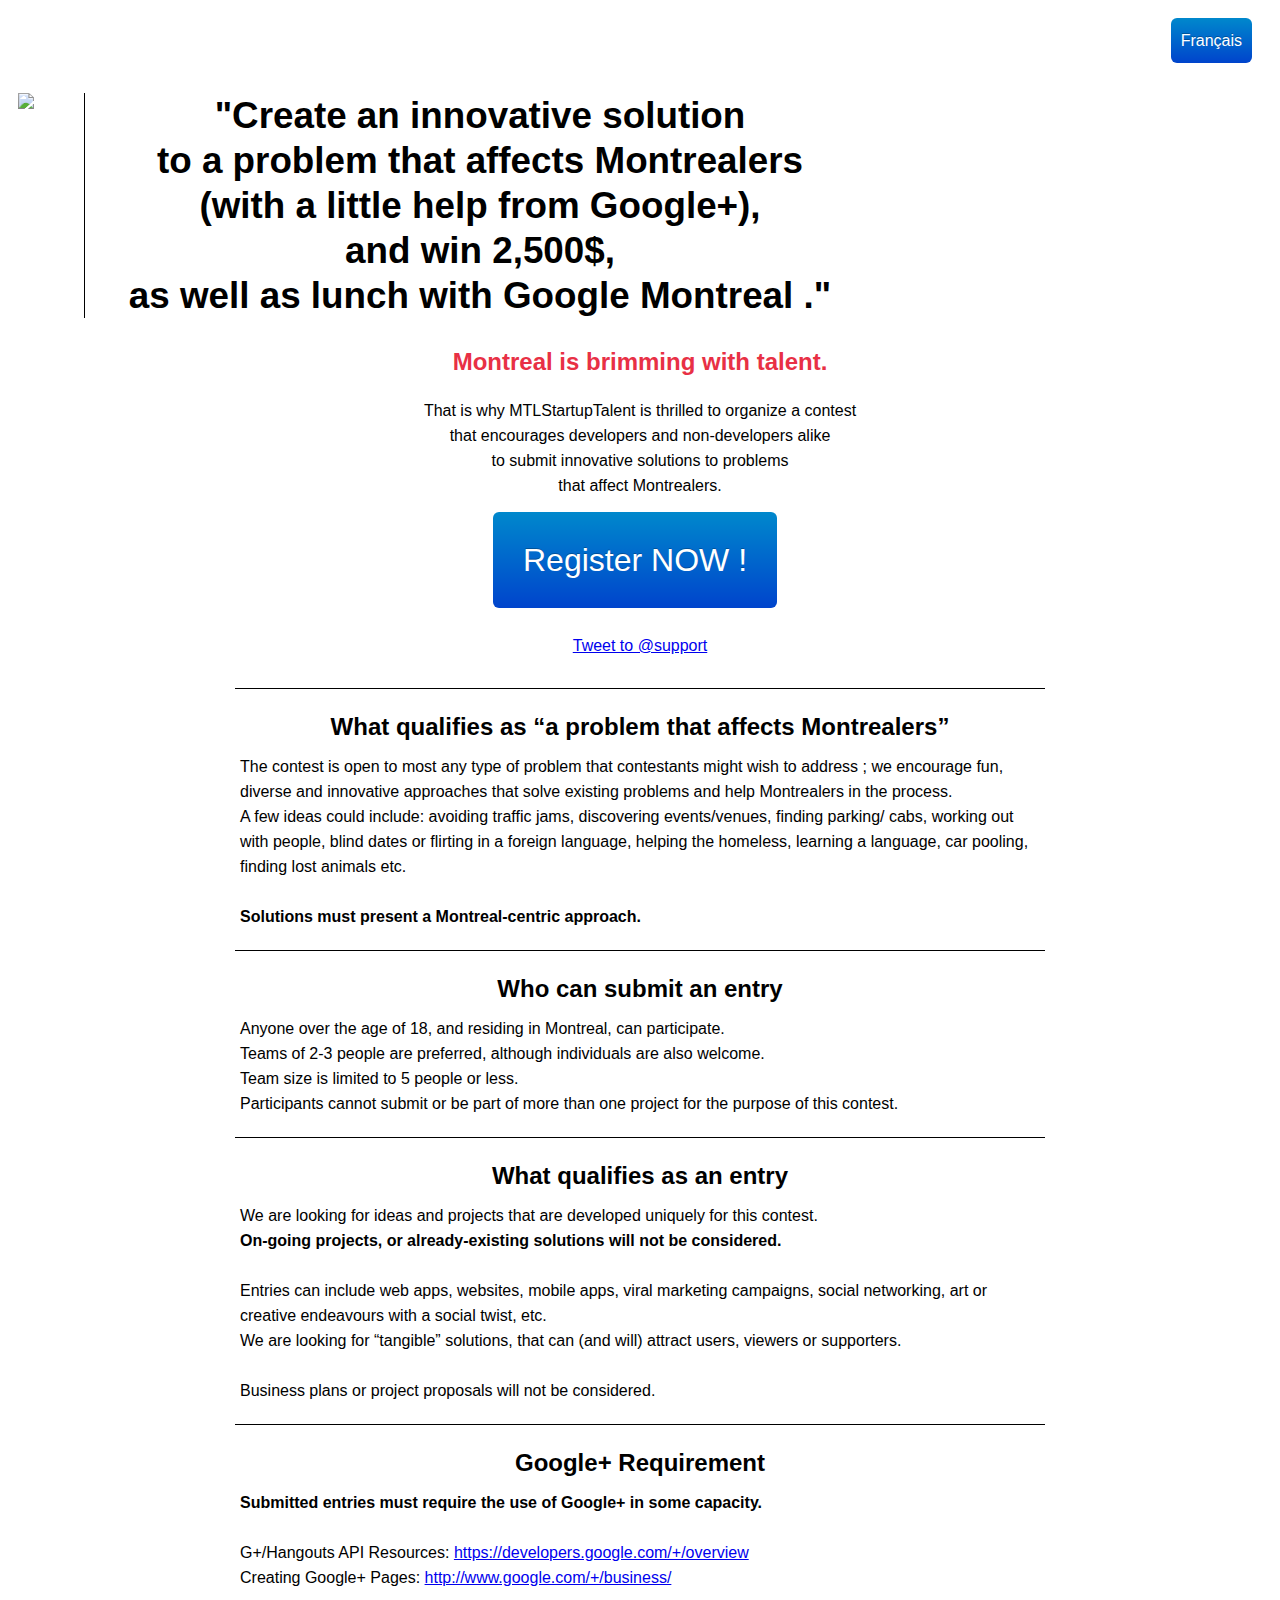
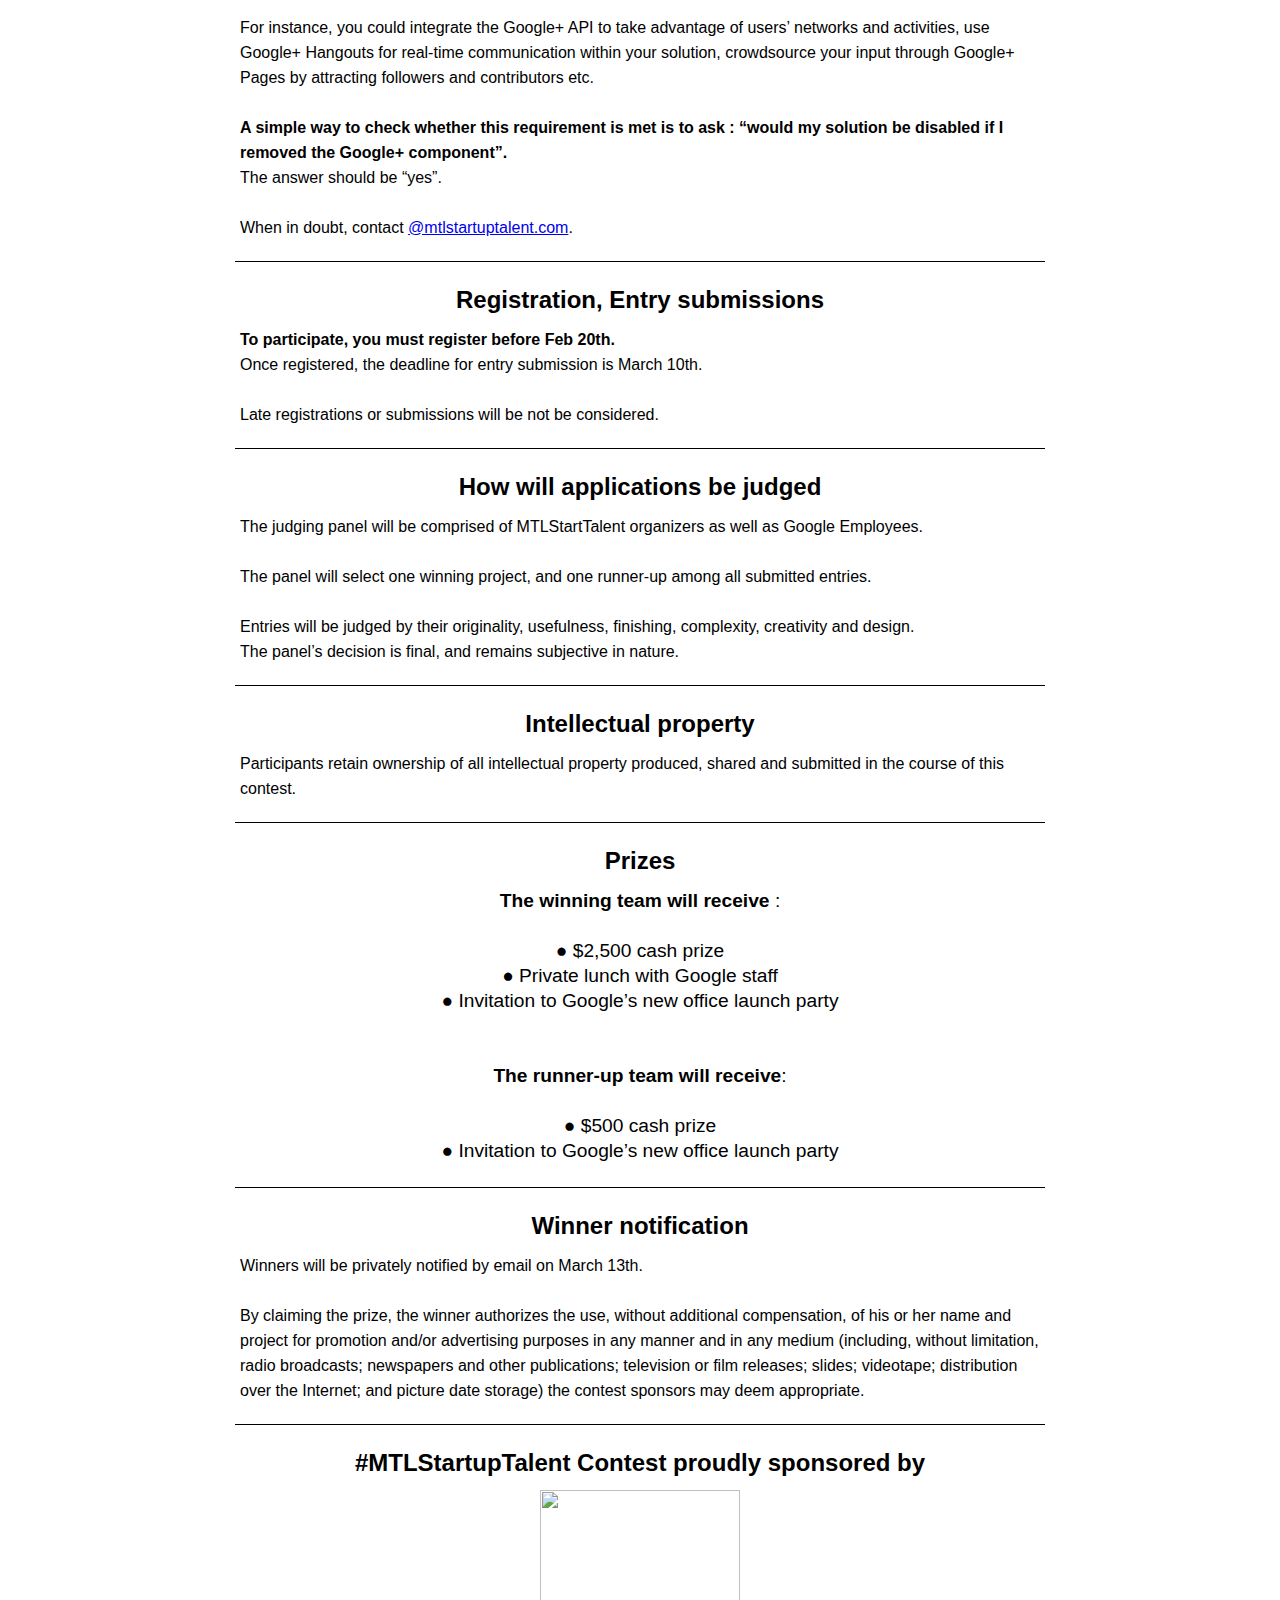
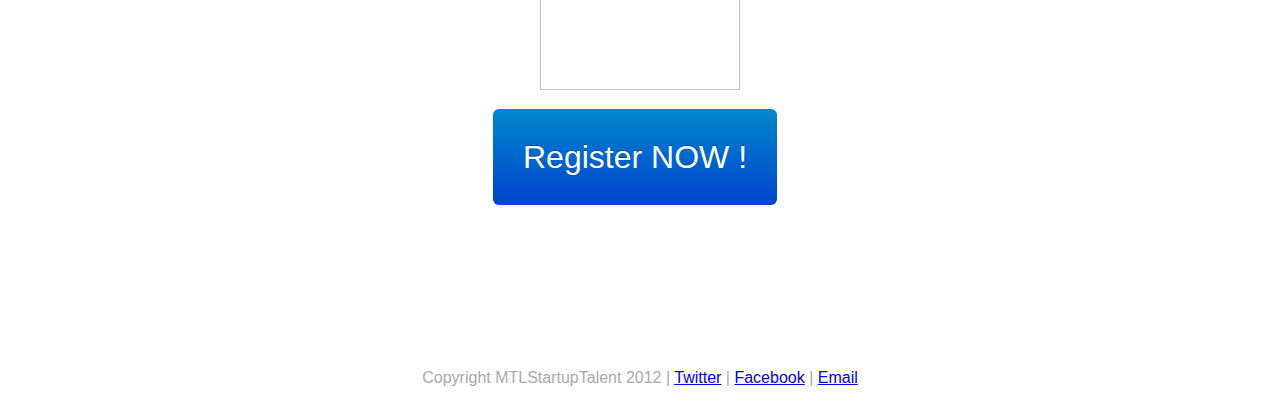
==== index.html @ 49b783cf "added title" ====
<html>
<head>
	<meta name="viewport" content="width=device-width, initial-scale=1, maximum-scale=1">
	<link media="screen" href="/css/style.css" rel="stylesheet"></link>
	<link media="screen and (max-device-width: 900px)" href="/css/mobile.css" rel="stylesheet"></link>
	<title>2500$ Google+ Contest !</title>
</head>
<body>
	<header>
		<a href="/fr" class="register_btn" style="float:right;font-size:1em;padding:10px">Français</a>
		<img src="http://ebmedia.eventbrite.com/s3-s3/eventlogos/422732/2301694430-5.png"></img>
		
		<h2>
			"Create an innovative solution
			<br>
			 to a problem that affects Montrealers
			<br/>
			
			<span>
				(with a little help from 
					Google+),
			</span>
			<br>
			and win 2,500$,<br>
			<span>
				as well as lunch with 
				<span>
					Google Montreal
				</span>."
			</span>
		</h2>
		
	</header>
	<div id='content' role="main">
		<h3 id="slogan">
			Montreal is brimming with talent.
		</h3>
		<h4>
			That is why MTLStartupTalent is thrilled to organize 	a contest  <Br> 
		   that encourages developers and non-developers alike <br> 
		    to submit innovative solutions to problems<Br> 
			that affect Montrealers.
			<br/>
		</h4>
		<div class="register">
			<a href="/register/" class="register_btn">Register NOW !</a>
			<br>
			<a href="https://twitter.com/intent/tweet?screen_name=mtltalent&text=2,500$%20contest%20for%20developers%20%26%20non%20developers%20%23MTLStartupTalent%20sponsored%20by%20Google%20contest.mtlstartuptalent.com" class="twitter-mention-button" data-size="large">Tweet to @support</a>
			<script>!function(d,s,id){var js,fjs=d.getElementsByTagName(s)[0];if(!d.getElementById(id)){js=d.createElement(s);js.id=id;js.src="//platform.twitter.com/widgets.js";fjs.parentNode.insertBefore(js,fjs);}}(document,"script","twitter-wjs");</script>
			</a>
		
		</div>
		<h3 class="q">
			What qualifies as “a problem that affects Montrealers”
		</h3>
		<p class="a">
			The contest is open to most any type of problem that contestants might wish to address ; we encourage fun, diverse and innovative approaches that solve existing
			problems and help Montrealers in the process.
			<br/>
			A few ideas could include: avoiding traffic jams, discovering events/venues, finding parking/ cabs, working out with people, blind dates or flirting in a foreign
			language, helping the homeless, learning a language, car pooling, finding lost animals etc.
			<br/>
			<br/>
			<b>Solutions must present a Montreal-centric approach.</b>
		</p>
		<h3 class="q">
			Who can submit an entry
		</h3>
		<p class="a">
			Anyone over the age of 18, and residing in Montreal, can participate.
			<br/>
			Teams of 2-3 people are preferred, although individuals are also welcome.
			<br/>
			Team size is limited to 5 people or less.
			<br/>
			Participants cannot submit or be part of more than one project for the purpose of this contest.
		</p>
		<h3 class="q">
			What qualifies as an entry
		</h3>
		<p class="a">
			We are looking for ideas and projects that are developed uniquely for this contest.
			<br/>
			<b>On-going projects, or already-existing solutions will not be considered.</b>
			<br/>
			<br/>
			Entries can include web apps, websites, mobile apps, viral marketing campaigns, social networking, art or creative endeavours with a social twist, etc.
			<br/>
			We are looking for “tangible” solutions, that can (and will) attract users, viewers or supporters.
			<br/>
			<br/>
			Business plans or project proposals will not be considered.
		</p>
		<h3 class="q">
			Google+ Requirement
		</h3>
		<p  class="a">
			<b>Submitted entries must require the use of Google+ in some capacity.</b>
			<br/>
			<br/>
			G+/Hangouts API Resources: <a href="https://developers.google.com/+/overview">https://developers.google.com/+/overview</a>
			<br>
			Creating Google+ Pages: <a href="http://www.google.com/+/business/">http://www.google.com/+/business/</a>
			<br><br>
			For instance, you could integrate the Google+ API to take advantage of users’ networks and activities, use Google+ Hangouts for real-time communication within your
			solution, crowdsource your input through Google+ Pages by attracting followers and contributors etc.
			<br/>
			<br/>
			<b>A simple way to check whether this requirement is met is to ask : “would my solution be disabled if I removed the Google+ component”.<br> </b>The answer should be “yes”.</b>
			<br/>
			<br/>
			
			When in doubt, contact <A href="http://twitter.com/mtlstartuptalent">@mtlstartuptalent.com</a>.
		</p>
		<h3 class="q">
			Registration, Entry submissions
		</h3>
		<p class="a">
			<b>To participate, you must register before Feb 20th.</b>
			<br/>
			Once registered, the deadline for entry submission is March 10th.
			<br/>
			<br/>
			Late registrations or submissions will be not be considered.
		</p>
		<h3 class="q">
			How will applications be judged
		</h3>
		<p class="a">
			The judging panel will be comprised of MTLStartTalent organizers as well as Google Employees.
			<br/>
			<br/>
			The panel will select one winning project, and one runner-up among all submitted entries.
			<br/>
			<br/>
			Entries will be judged by their originality, usefulness, finishing, complexity, creativity and design.
			<br/>
			The panel’s decision is final, and remains subjective in nature.
		</p>
		<h3 class="q">
			Intellectual property
		</h3>
		<p class="a">
			Participants retain ownership of all intellectual property produced, shared and submitted in the course of this contest.
		</p>
		<h3 class="q">
			Prizes
		</h3>
		<p class="a prize">
			<B>The winning team will receive</b> :
			<br/><br>
			● $2,500 cash prize
			<br/>
			● Private lunch with Google staff
			<br/>
			● Invitation to Google’s new office launch party
			<br/>
			<br/>
			<br/>
			<b>The runner-up team will receive</b>:
			<br/><br>
			● $500 cash prize
			<br/>
			● Invitation to Google’s new office launch party
		</p>
		<h3 class="q">
			Winner notification
		</h3>
		<p class="a">
			Winners will be privately notified by email on March 13th.
			<br/>
			<br/>
			By claiming the prize, the winner authorizes the use, without additional compensation, of his or her name and project for promotion and/or advertising purposes
			in any manner and in any medium (including, without limitation, radio broadcasts; newspapers and other publications; television or film releases; slides; videotape;
			distribution over the Internet; and picture date storage) the contest sponsors may deem appropriate.
		</p>
		
		<h3 class="q">#MTLStartupTalent Contest proudly sponsored by </h3>
			<p class="a logo">
			<img id="logo" src="http://lh5.ggpht.com/-J7Q7cUDEFOU/S_bKEoyMSzI/AAAAAAAAGIw/PZJduitsVa0/s640/largeNewGoogleLogoFinalFlat-a.png"></img>
			</p>
		<div class="register">
			<a href="/register/" class="register_btn">Register NOW !</a>
		</div>
		<div class="fb_container">
		<iframe src="http://www.facebook.com/plugins/like.php?href=http://contest.mtlstartuptalent.com"
		        scrolling="no" frameborder="0"
		        style="border:none; width:100%; height:80px;text-align:center"></iframe>
		</div>
	</div>
	<footer>
		Copyright MTLStartupTalent 2012 | <a href="http://twitter.com/mtltalent">Twitter</a> | 
		<a href="http://facebook.com/mtlstartuptalent">Facebook</a> | 
		<a href="mailto:mtlstartuptalent@gmail.comcom">Email</a>
	</footer>
</body>
</html>
---- css/style.css ----
/* basic stylesheet  */
body,html{
	height: 96%;
}

body{
	padding-top: 10px;
	padding-right: 10px;
	padding-bottom: 10px;
	padding-left: 10px;
	line-height: 25px;
	font-family:arial;
}

header h1{
	text-align: left;
	width: 100%;
	font-size: 3em;
	margin-top: 10px;
	font-family: Share;
	font-family:arial;
	font-weight:normal;
}

header h2{
	font-size:2.3em;
	text-align:center;
	line-height:45px;
	margin-left:auto;
	margin-right:auto;
	padding-left:20px;
	border-left:1px solid;
	float:left;
	width:750px;
	clear:right;
	margin-top:0px;
}

header img{
	margin-bottom:50px;
	float:left;
	clear:right;
	margin-right:50px;
}

header h3{
	text-align:center;
}

#content{
	float:none;
	clear:left;
}

footer{
	float:left;
}

.q{
	padding-right: 5px;
	padding-left: 5px;
	border-top-width: 1px;
	border-top-style: solid;
	border-top-color: initial;
	margin-top: 0px;
	padding-top: 25px;
	padding-bottom: 10px;
	font-size: 1.5em;
	margin-bottom:0px;
	text-align:center;
	width:800px;
	margin-left:auto;
	margin-right:auto;
}

.a{
	padding-top: 5px;
	padding-right: 5px;
	padding-bottom: 5px;
	padding-left: 5px;
	margin-top: 0px;
	font-size:1em;
	width:800px;
	margin-left:auto;
	margin-right:auto;
}

.register_btn{
	font-weight: normal;
	margin-right: 10px;
	border-top-left-radius: 6px;
	border-top-right-radius: 6px;
	border-bottom-right-radius: 6px;
	border-bottom-left-radius: 6px;
	text-shadow: rgba(0,0,0,0.246094) 0px -1px 0px;
	color: white;
	background-image: -webkit-linear-gradient(top,rgb(0,136,204),rgb(0,68,204));
	border-top-color: rgba(0,0,0,0.0976563);
	border-right-color: rgba(0,0,0,0.0976563);
	border-bottom-color: rgba(0,0,0,0.0976563);
	border-left-color: rgba(0,0,0,0.0976563);
	text-decoration: none;
	font-size: 2em;
	background-repeat: repeat no-repeat;
	margin-bottom:30px;
	padding:30px;
}
.register_btn:hover{
	color:#fff;
}
.register_btn:visited{
	color:#fff;
}

#slogan{
	text-align:center;
	font-size:1.5em;
	color:#e83045;
}

.register{
	text-align:center;
	height:100px;
	margin-top:50px;
}

#content h4{
	text-align:center;
	font-weight:normal;
}

.prize{
	text-align:center;
	font-size:1.2em;
}

.prizes li{
	text-align:left;
}

footer{
	text-align:center;
	margin-top:0px;
	color:#aaa;
	width:100%;
	padding-bottom:20px;
}

#logo{
	width:200px;
}

.a.logo{
	text-align:center;
}

.fb_container{
	width:280px;
	margin-left:auto;
	margin-right:auto;
	text-align:center;
}

.twitter-mention-button{
	margin-top:60px;
	display:inline-block;
}

.register{
	margin-bottom:40px;
}

@media screen and (max-width: 1150px){
	header img{
		float:none;
	}
	header{
		text-align:center;
	}
	header h2{
		font-size:1.5em;
		padding-left:0px;
		border-left:none;
		line-height:25px;
		width:100%;
		text-align:center;
		border-top:1px solid;
		padding-top:20px;
	}
	.a, .q{
		width:100%
	}
}

@media screen and (max-width: 500px){
	
	header img{
		float:none;
		width:200px;
	}
	
	header h2{
		font-size:1em;
		padding-left:0px;
		border-left:none;
		line-height:20px;
		width:100%;
		text-align:center;
		border-top:1px solid;
		padding-top:20px;
		border-bottom:1px solid;
		padding-bottom:20px;
	}
	
	#content h4{
		width:100%;
		margin-left:auto;
		margin-right:auto;
		font-size:0.9em;
	}
	.q{
		font-size:1.3em
	}
	.a{
		font-size:0.9em;
	}
	.register_btn{
		font-size:1.2em;
		padding:25px;
	}
	
	header{
		text-align:center;
	}
	#slogan{
		font-size:1.2em;
	}

}
---- css/mobile.css ----
.register_btn{
	element.style {
	font-size: 2.2em;
	padding: 20px;
	width: 90%;
}

header h2{
	font-size:2.3em;
	text-align:center;
}

header h2{
	font-size: 1.3em;
	line-height: 25px;
	width: 320px;
	padding-left: 0px;
	border-left: none;
}
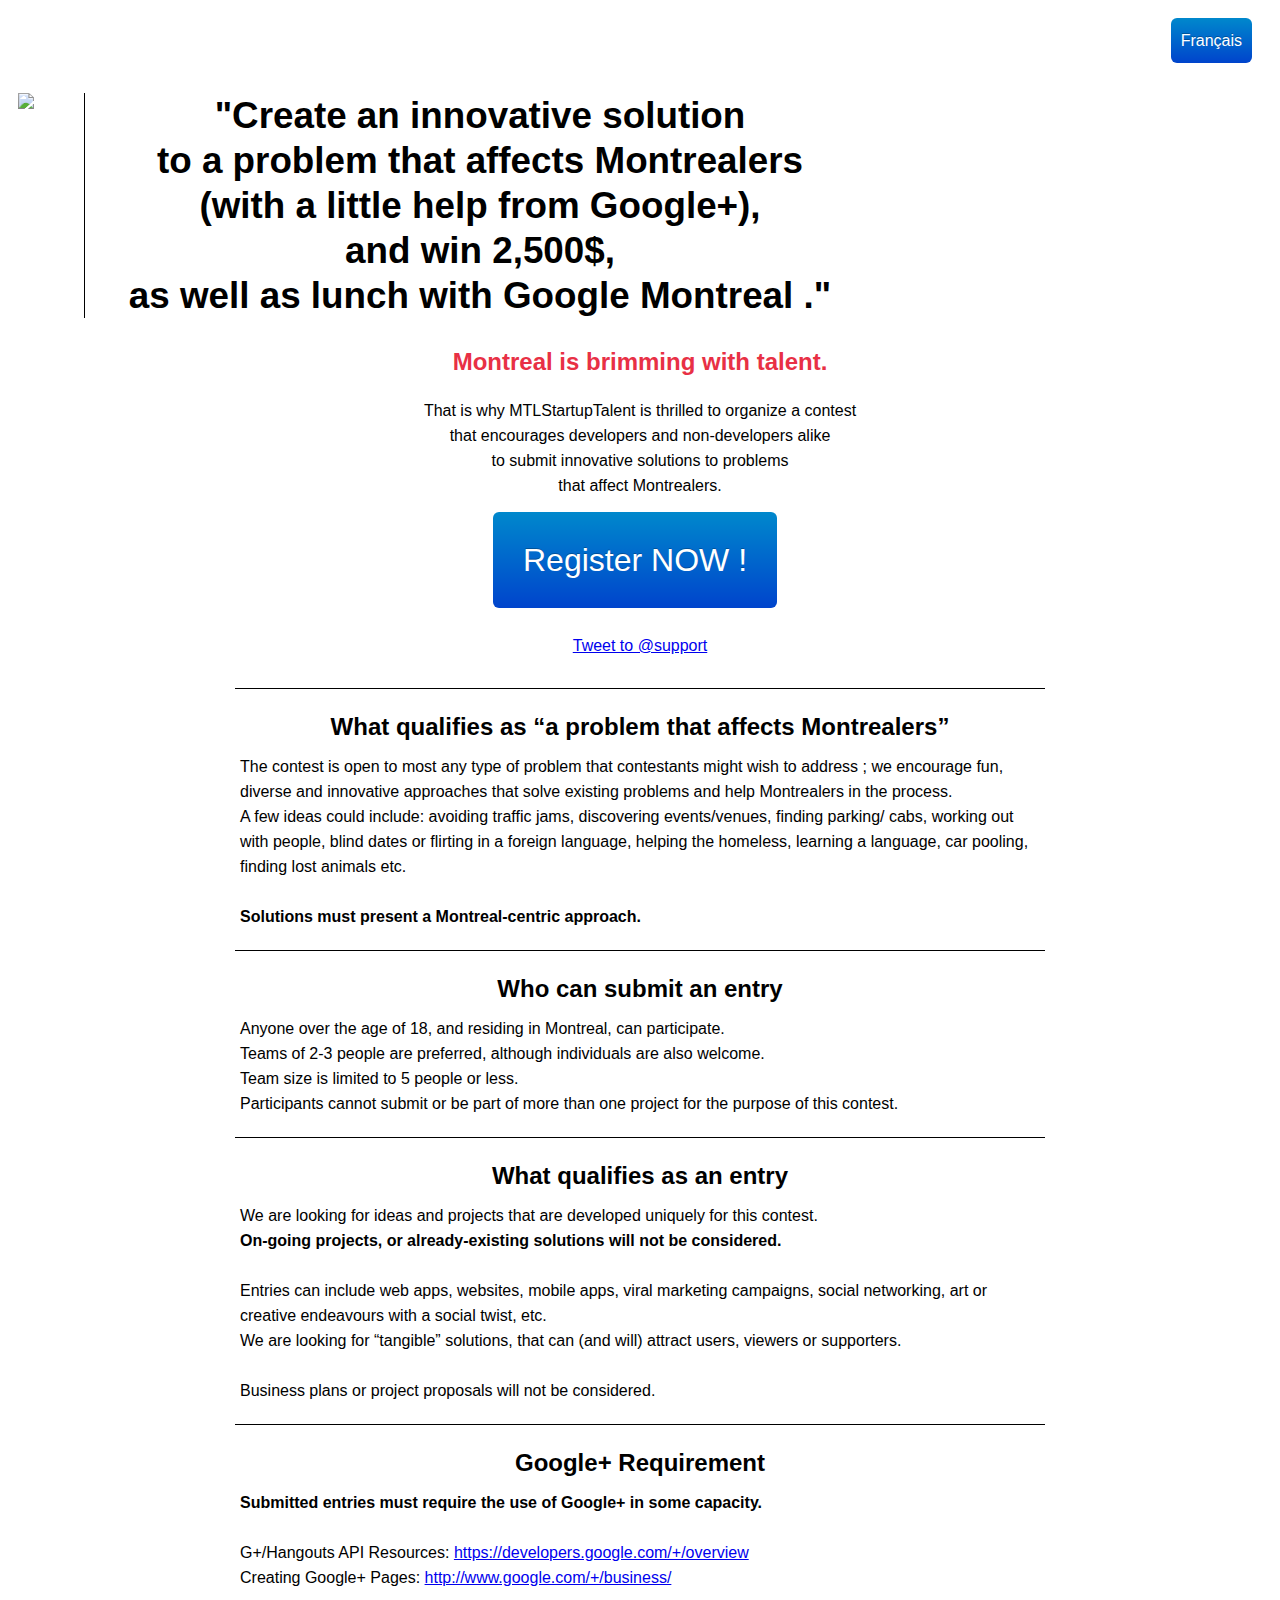
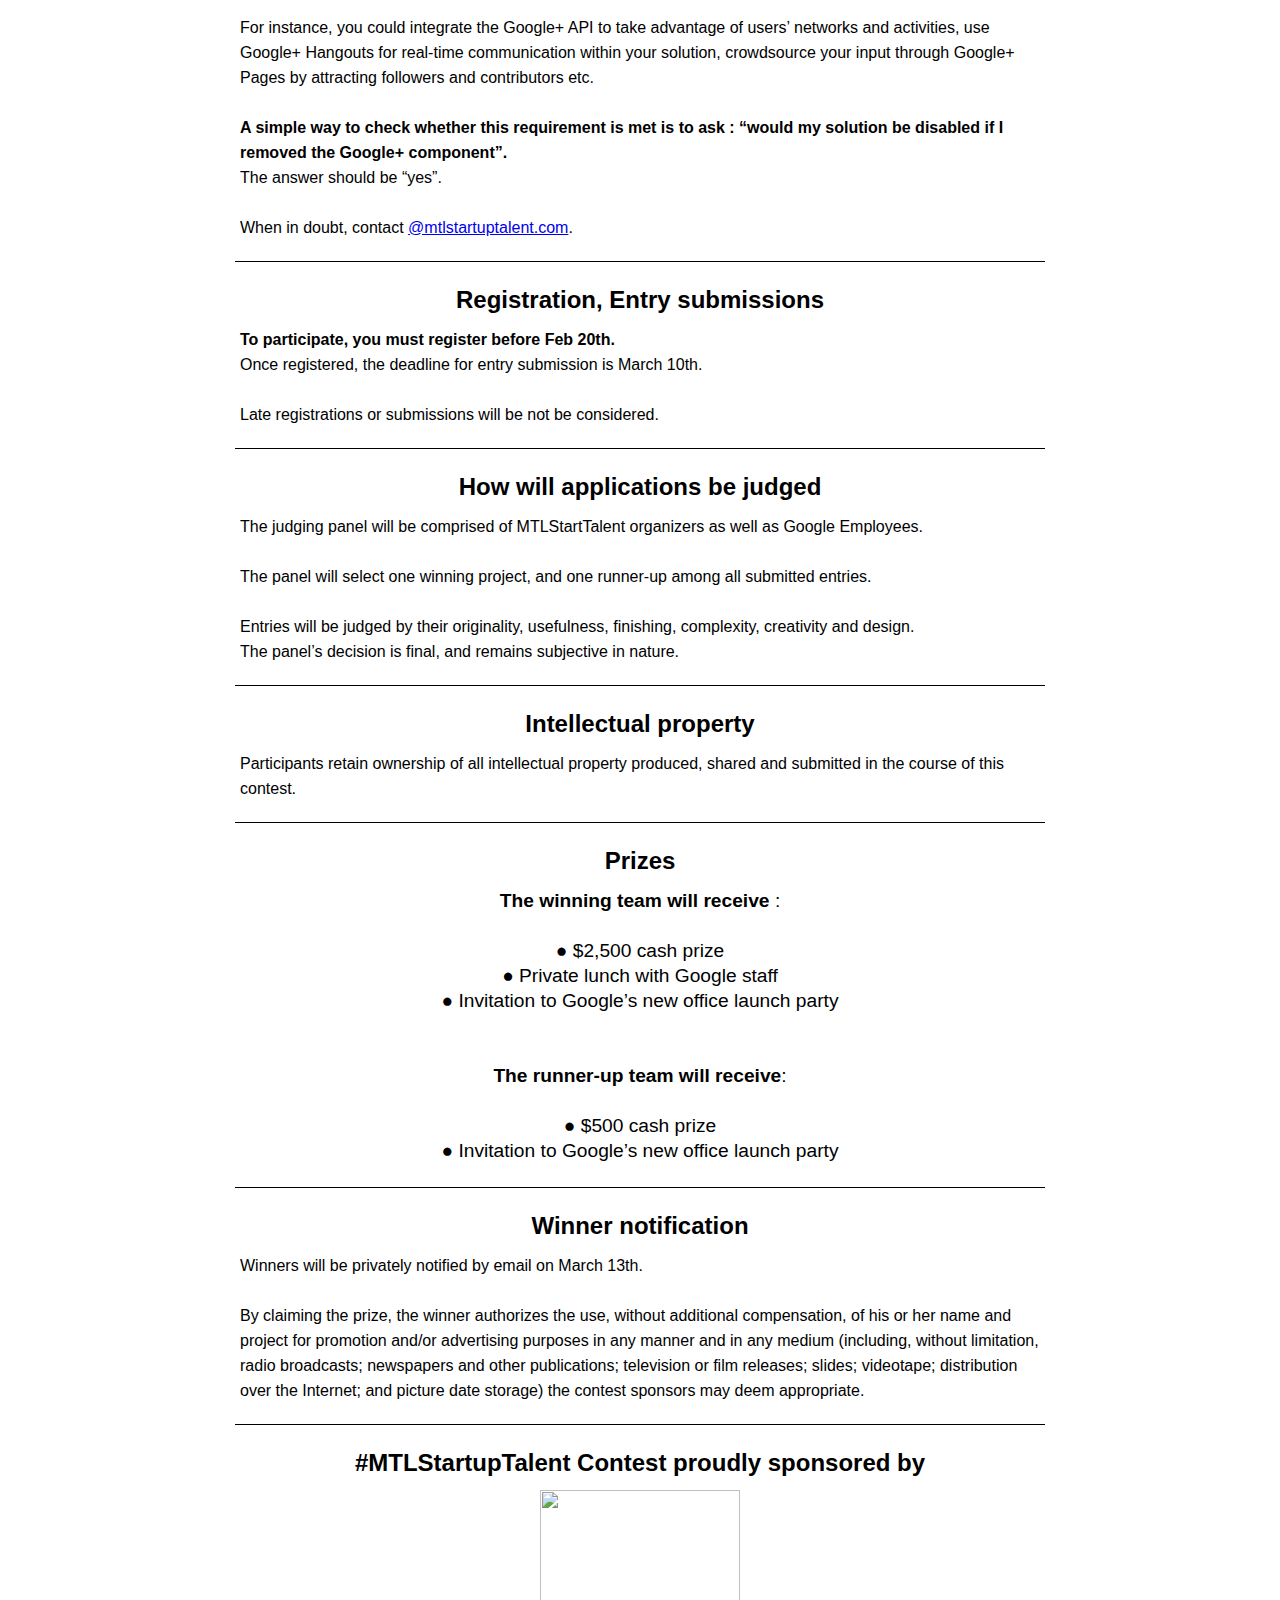
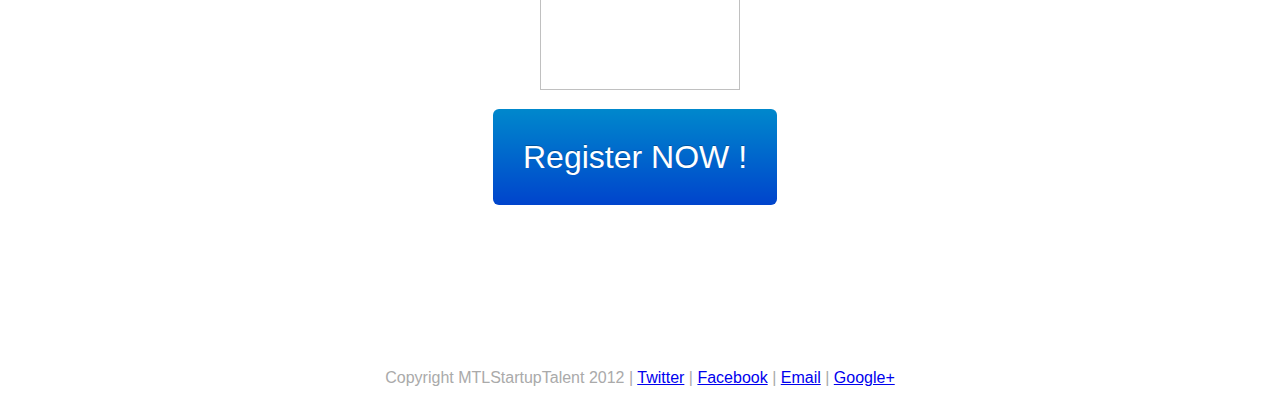
==== commit 91ffd050: "created google+ page" ====
--- a/index.html
+++ b/index.html
@@ -48,7 +48,17 @@
 			<a href="https://twitter.com/intent/tweet?screen_name=mtltalent&text=2,500$%20contest%20for%20developers%20%26%20non%20developers%20%23MTLStartupTalent%20sponsored%20by%20Google%20contest.mtlstartuptalent.com" class="twitter-mention-button" data-size="large">Tweet to @support</a>
 			<script>!function(d,s,id){var js,fjs=d.getElementsByTagName(s)[0];if(!d.getElementById(id)){js=d.createElement(s);js.id=id;js.src="//platform.twitter.com/widgets.js";fjs.parentNode.insertBefore(js,fjs);}}(document,"script","twitter-wjs");</script>
 			</a>
-		
+			<!-- Place this tag where you want the +1 button to render -->
+			<g:plusone annotation="inline" width="0"></g:plusone>
+
+			<!-- Place this render call where appropriate -->
+			<script type="text/javascript">
+			  (function() {
+			    var po = document.createElement('script'); po.type = 'text/javascript'; po.async = true;
+			    po.src = 'https://apis.google.com/js/plusone.js';
+			    var s = document.getElementsByTagName('script')[0]; s.parentNode.insertBefore(po, s);
+			  })();
+			</script>
 		</div>
 		<h3 class="q">
 			What qualifies as “a problem that affects Montrealers”
@@ -191,7 +201,8 @@
 	<footer>
 		Copyright MTLStartupTalent 2012 | <a href="http://twitter.com/mtltalent">Twitter</a> | 
 		<a href="http://facebook.com/mtlstartuptalent">Facebook</a> | 
-		<a href="mailto:mtlstartuptalent@gmail.comcom">Email</a>
+		<a href="mailto:mtlstartuptalent@gmail.comcom">Email</a> |
+		<a href="https://plus.google.com/u/0/s/mtlstartuptalent">Google+</a>
 	</footer>
 </body>
 </html>--- a/css/style.css
+++ b/css/style.css
@@ -170,6 +170,10 @@
 	margin-bottom:40px;
 }
 
+#___plus_one_0{
+	width:100px;
+}
+
 @media screen and (max-width: 1150px){
 	header img{
 		float:none;
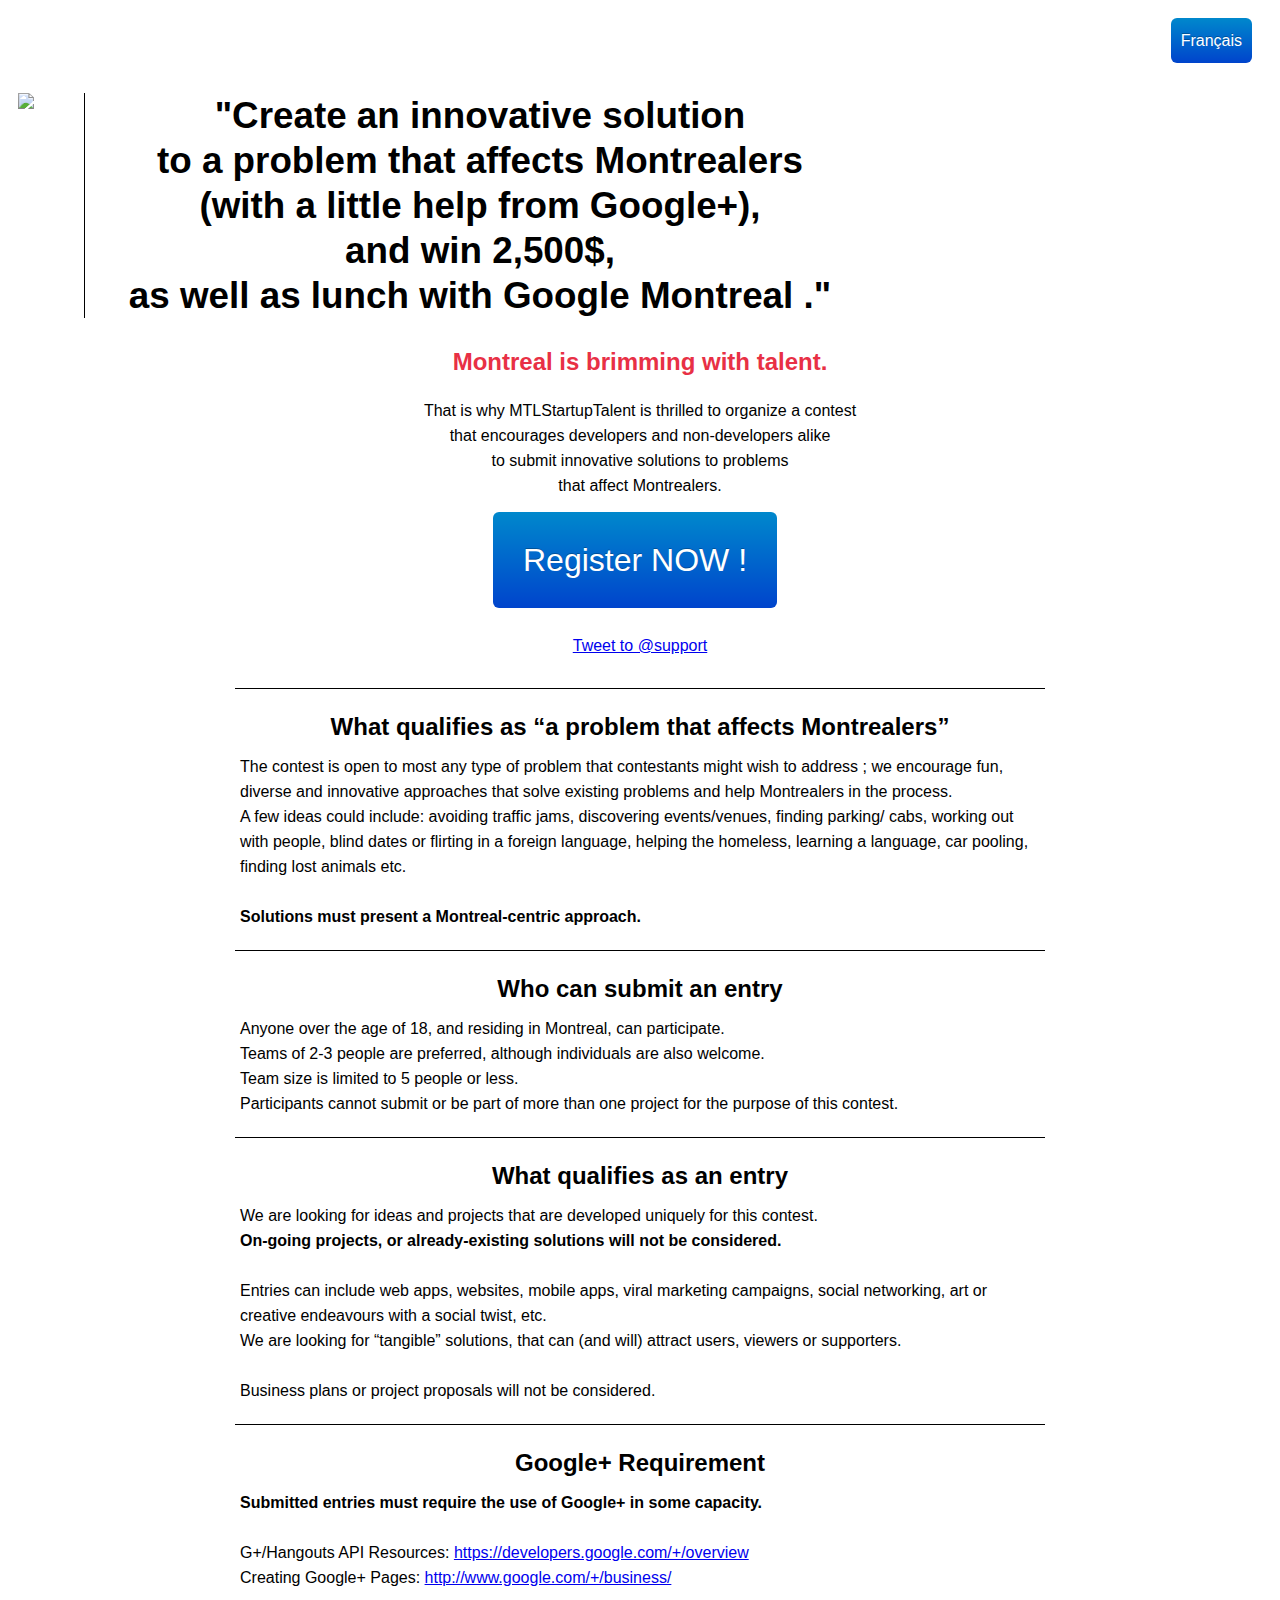
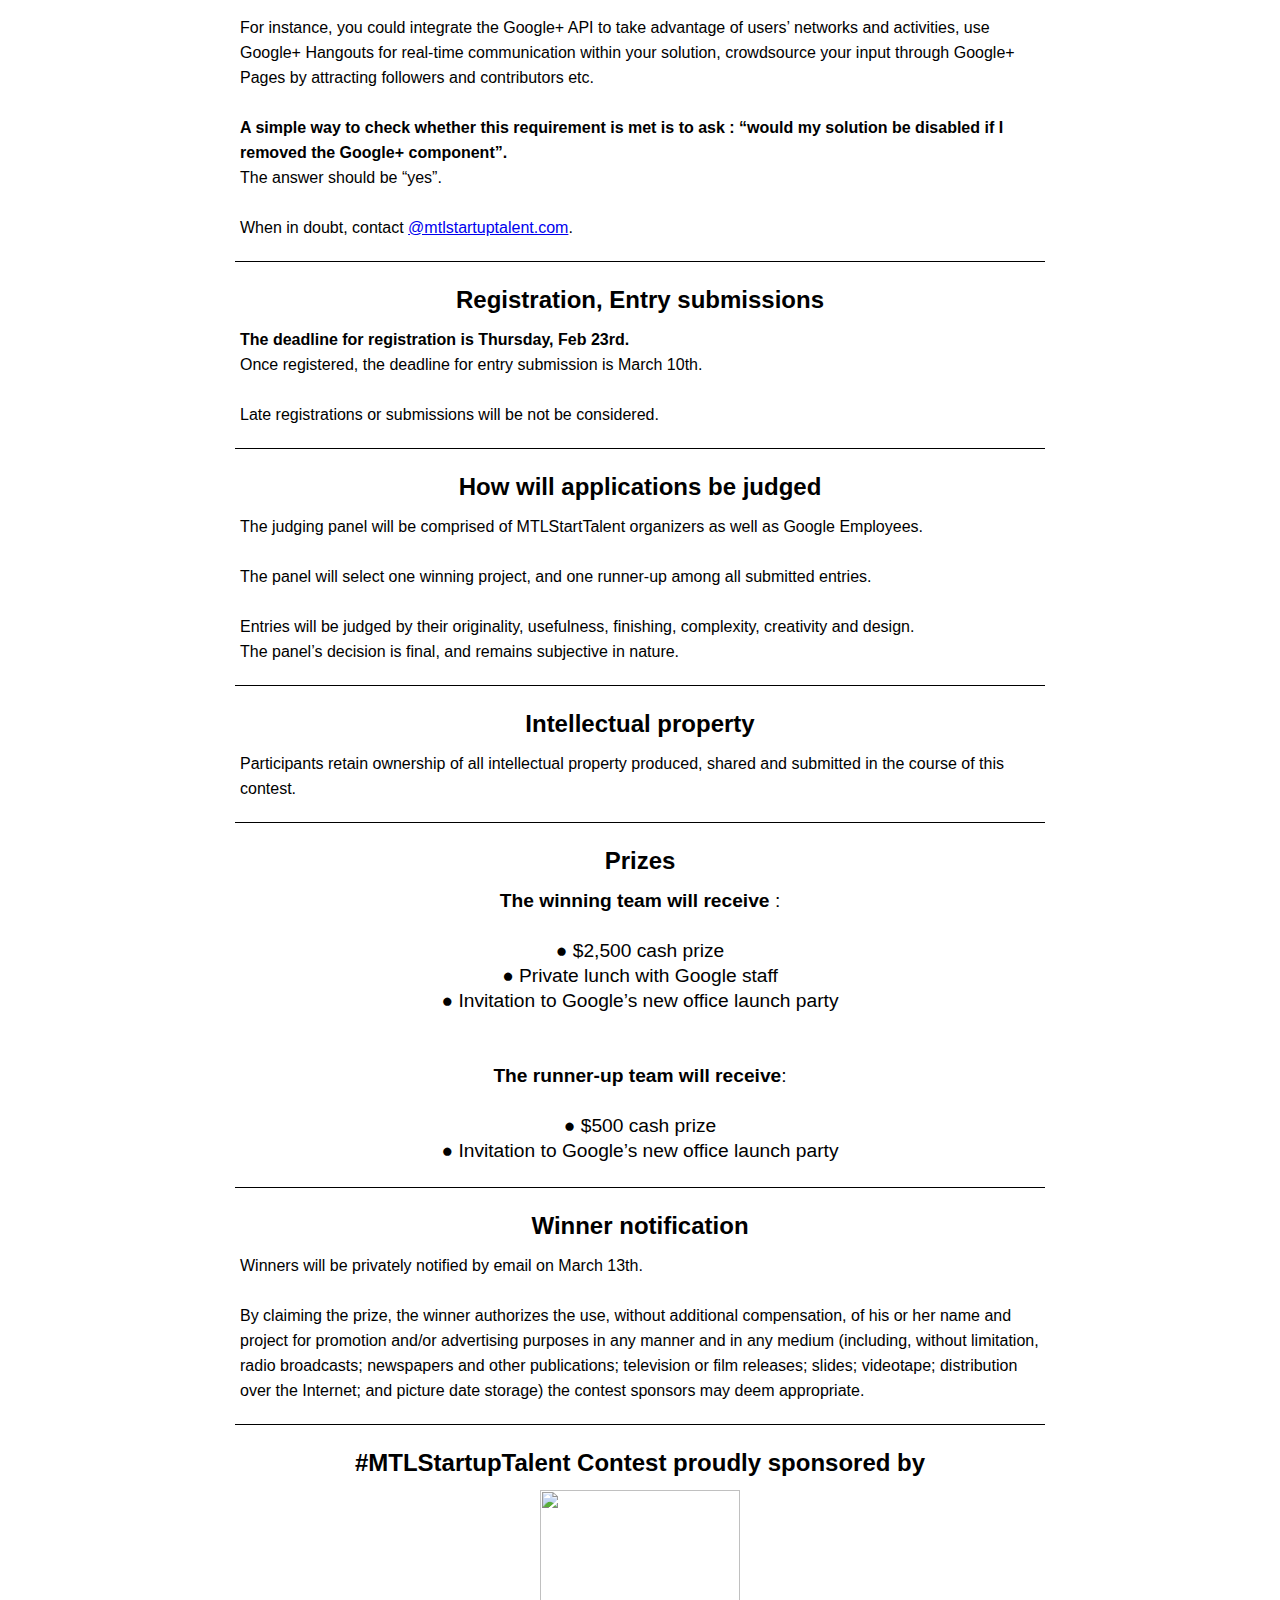
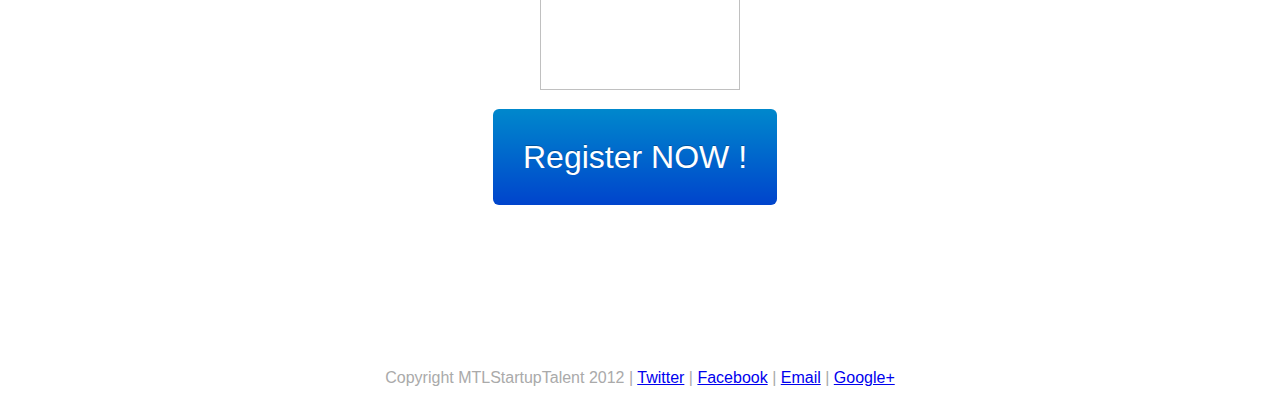
==== commit 470193ab: "changed registration date" ====
--- a/index.html
+++ b/index.html
@@ -126,7 +126,7 @@
 			Registration, Entry submissions
 		</h3>
 		<p class="a">
-			<b>To participate, you must register before Feb 20th.</b>
+			<b>The deadline for registration is Thursday, Feb 23rd.</b>
 			<br/>
 			Once registered, the deadline for entry submission is March 10th.
 			<br/>
@@ -202,7 +202,7 @@
 		Copyright MTLStartupTalent 2012 | <a href="http://twitter.com/mtltalent">Twitter</a> | 
 		<a href="http://facebook.com/mtlstartuptalent">Facebook</a> | 
 		<a href="mailto:mtlstartuptalent@gmail.comcom">Email</a> |
-		<a href="https://plus.google.com/u/0/s/mtlstartuptalent">Google+</a>
+		<a href="https://plus.google.com/u/0/b/113295181695395271811/113295181695395271811/posts">Google+</a>
 	</footer>
 </body>
 </html>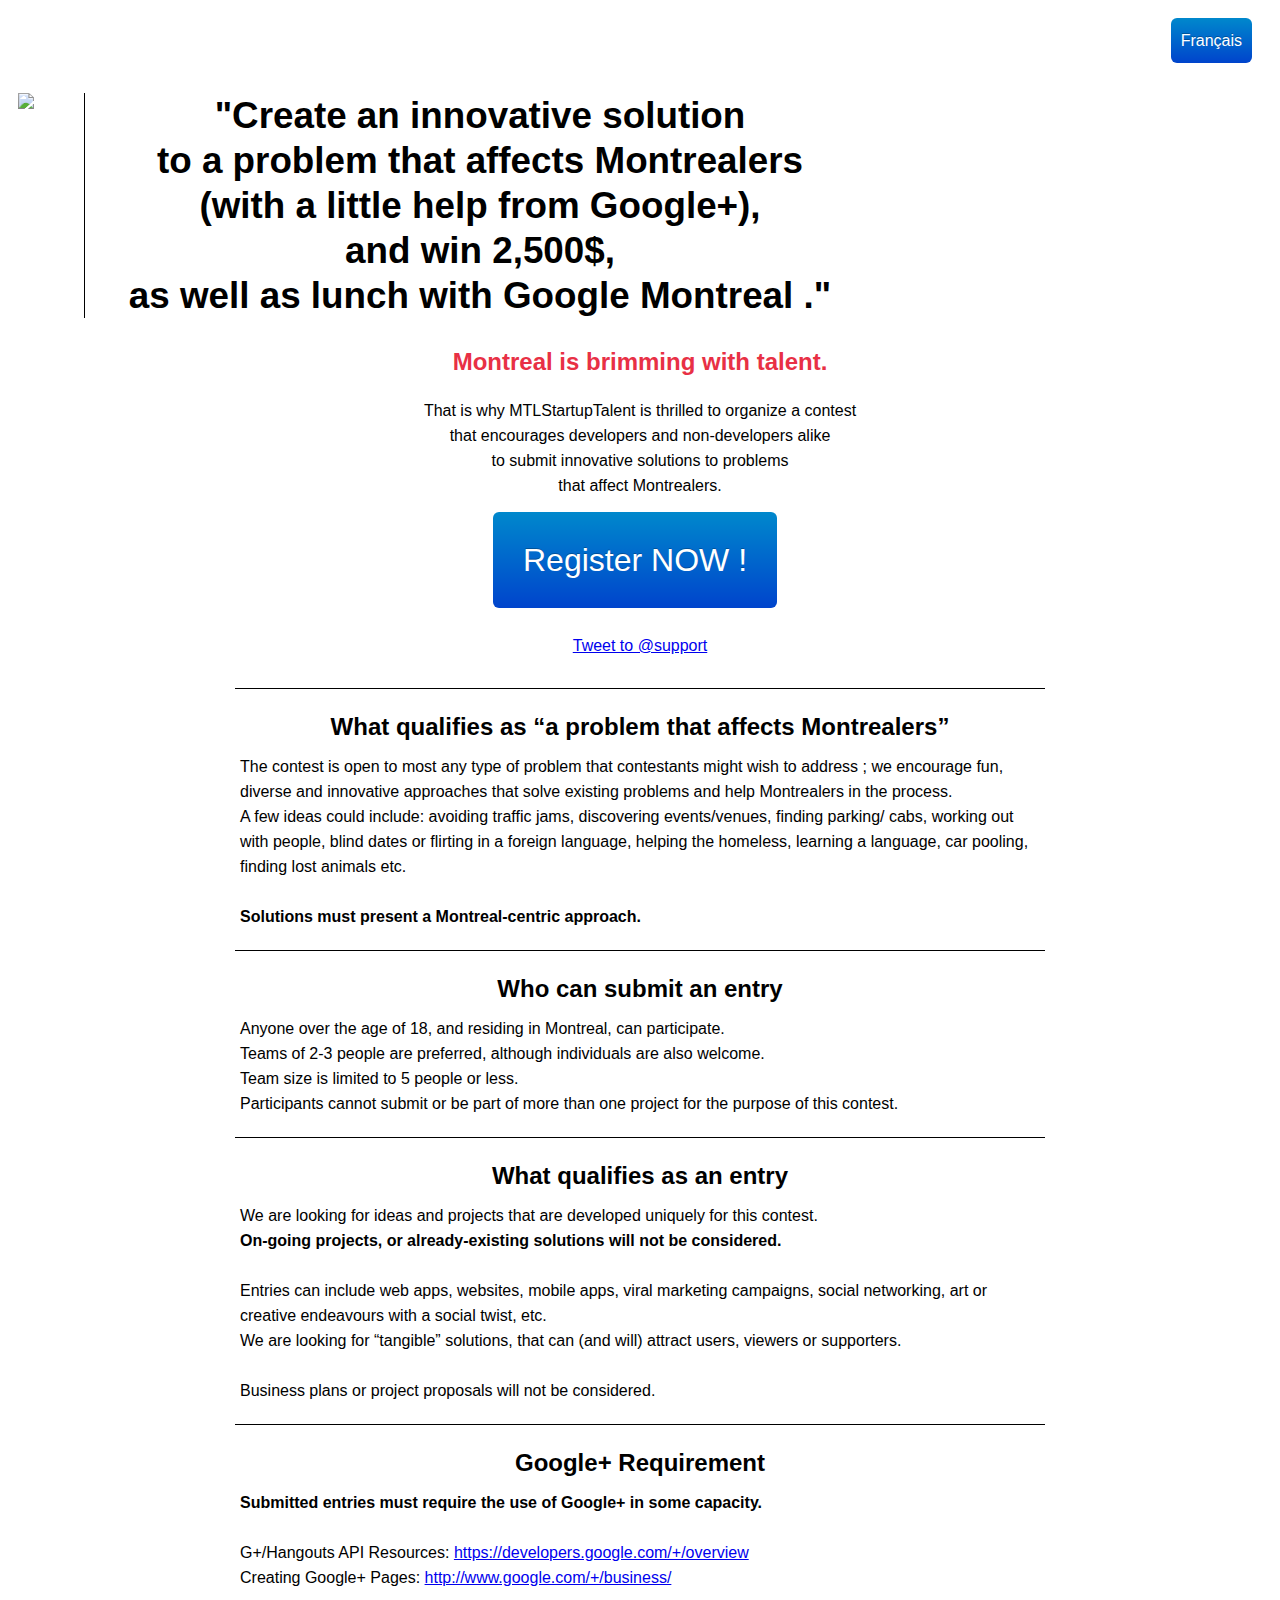
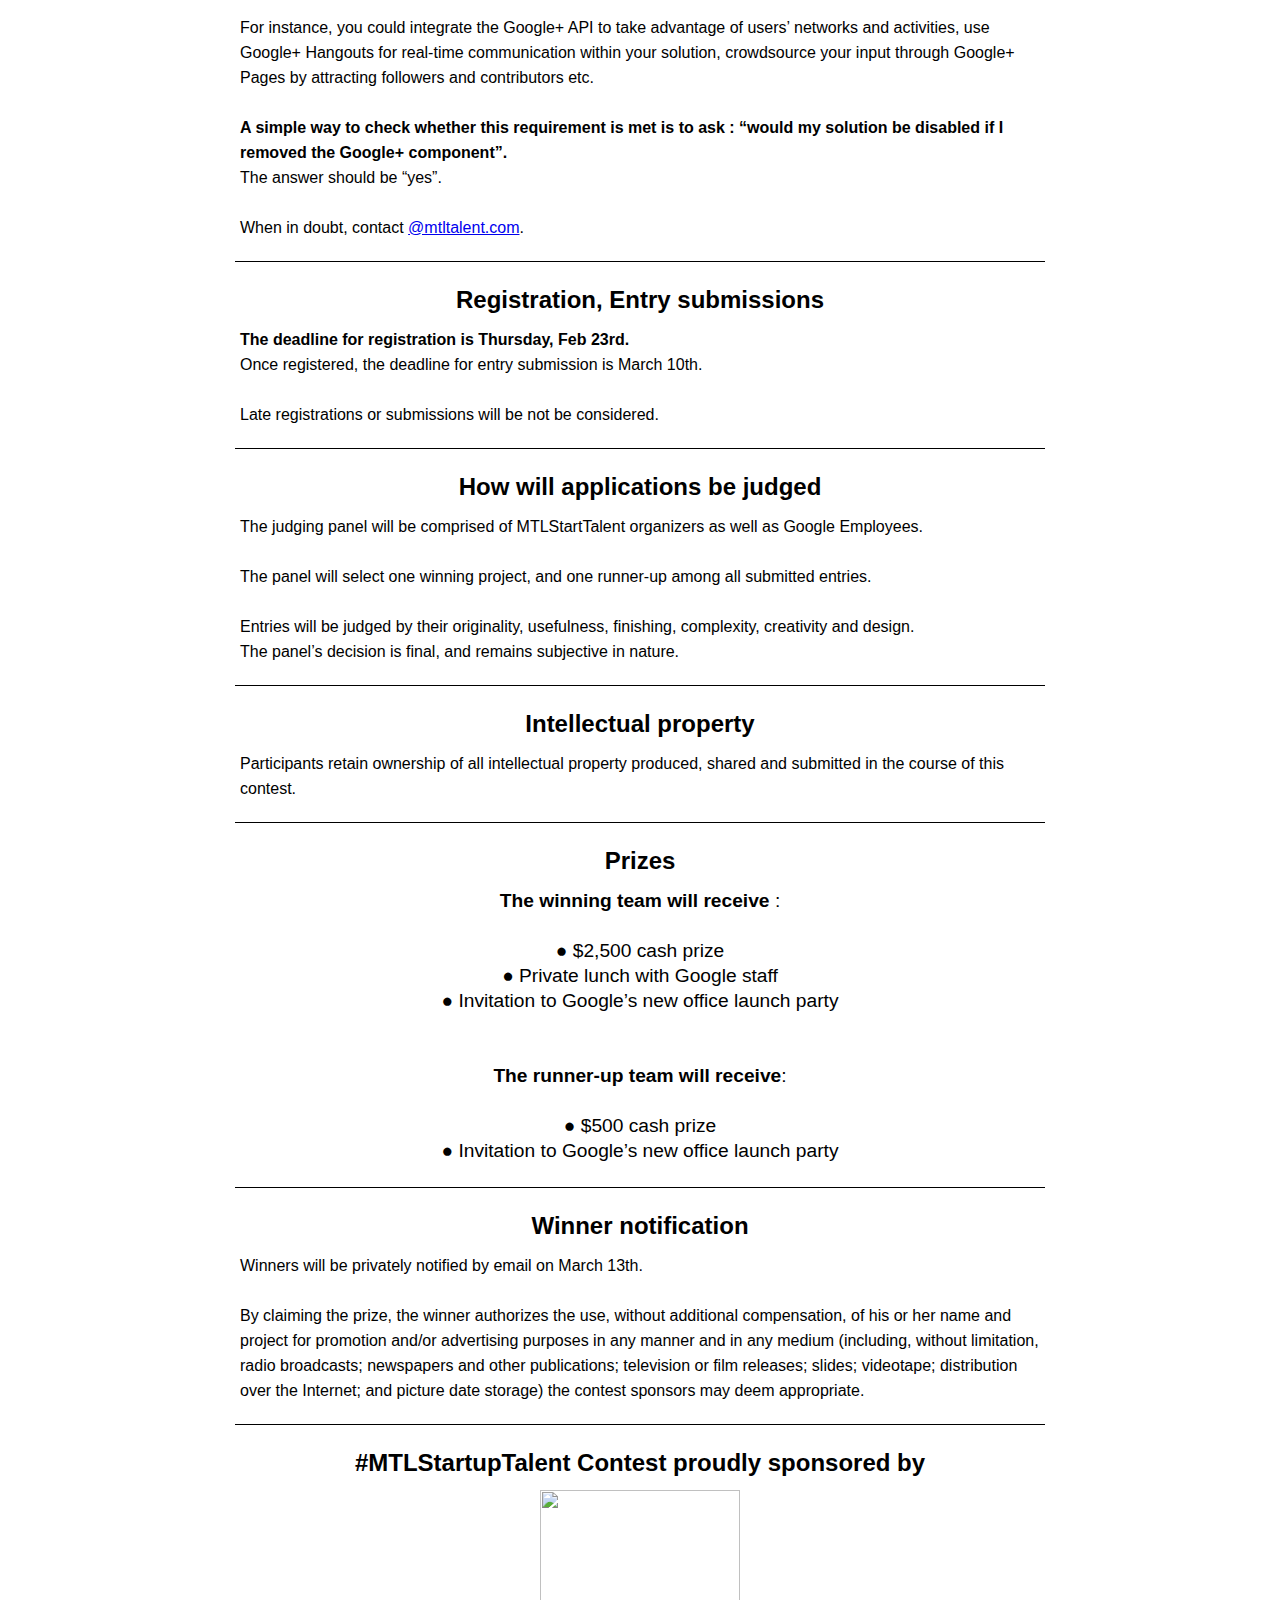
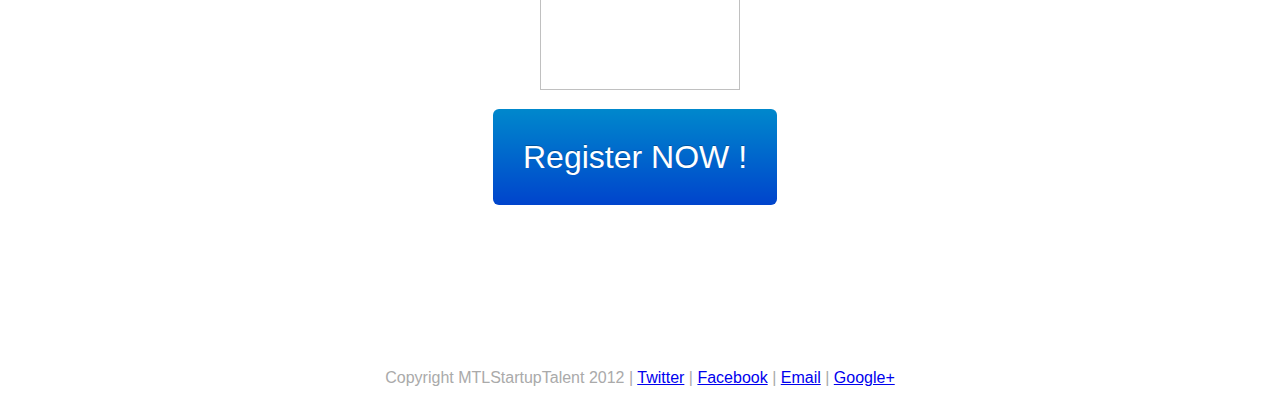
==== commit 0649a890: "fixed twitter account" ====
--- a/index.html
+++ b/index.html
@@ -120,7 +120,7 @@
 			<br/>
 			<br/>
 			
-			When in doubt, contact <A href="http://twitter.com/mtlstartuptalent">@mtlstartuptalent.com</a>.
+			When in doubt, contact <A href="http://twitter.com/mtlstartuptalent">@mtltalent.com</a>.
 		</p>
 		<h3 class="q">
 			Registration, Entry submissions
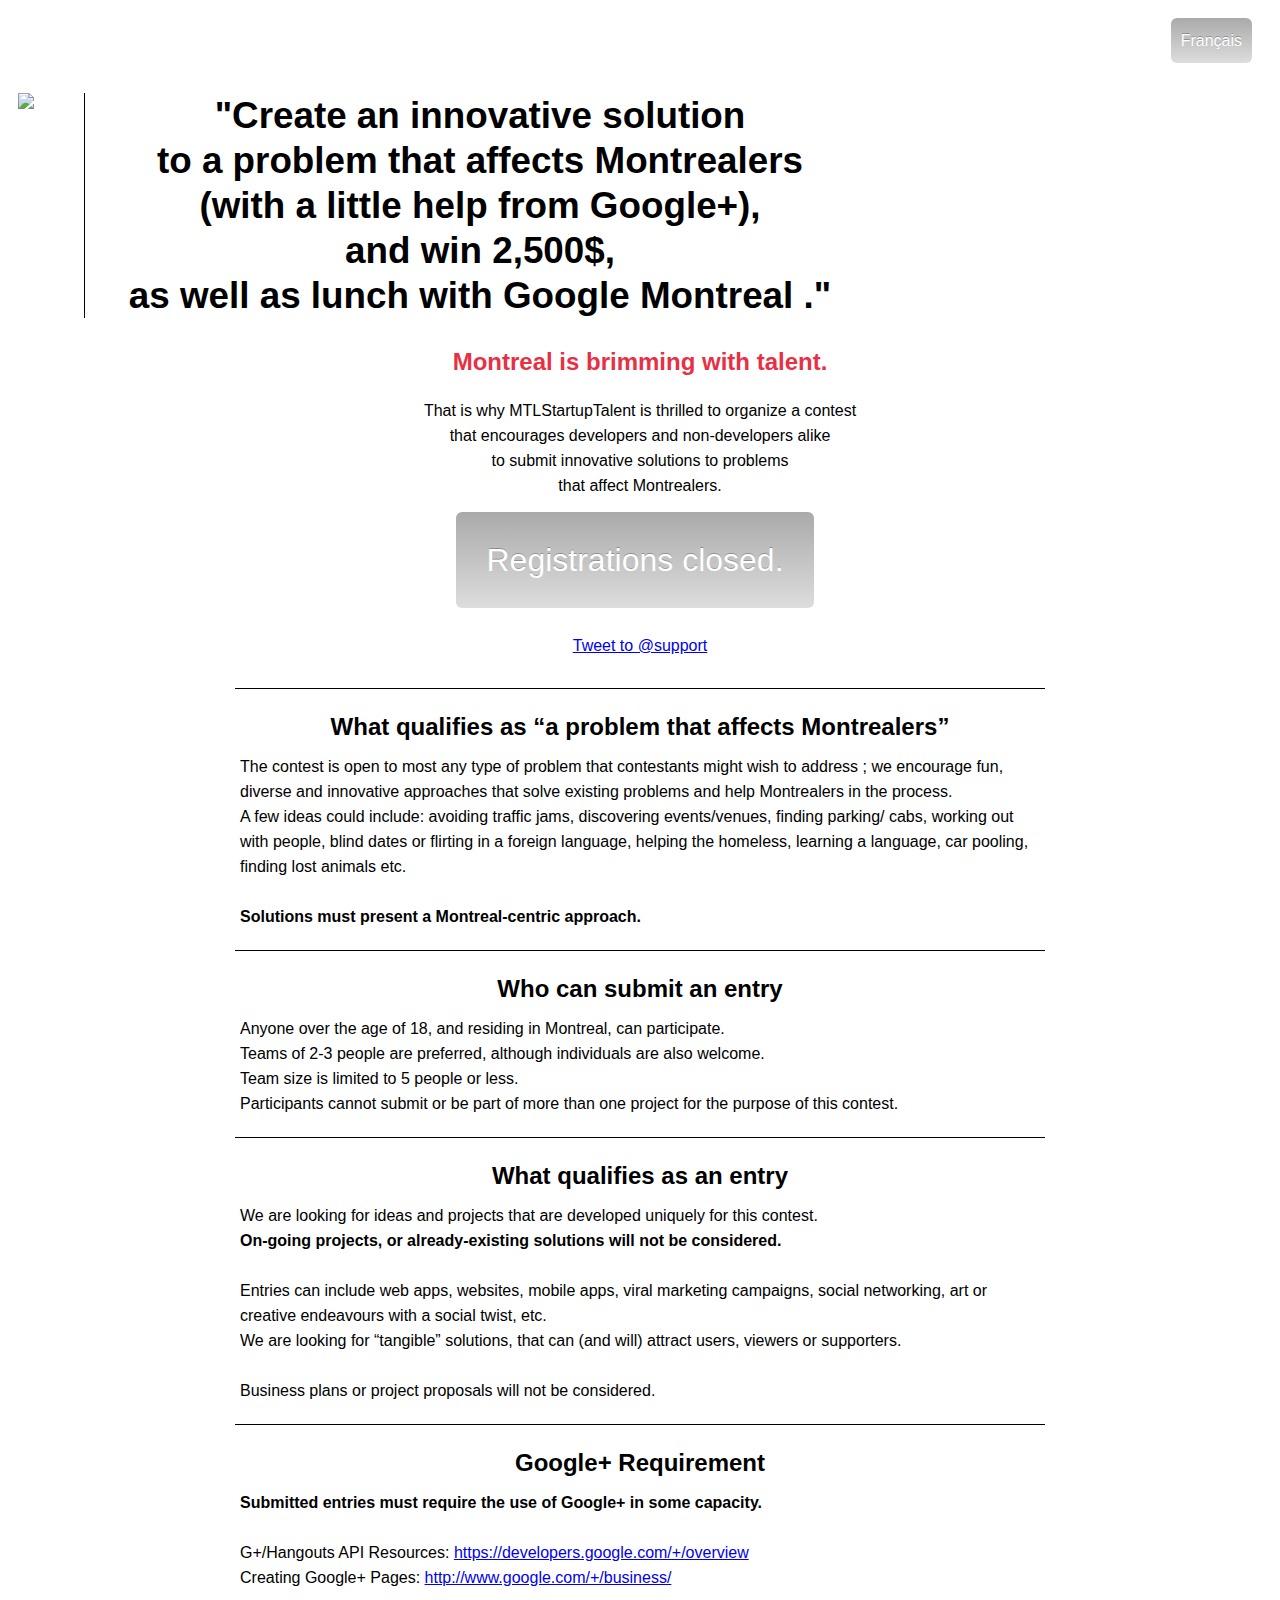
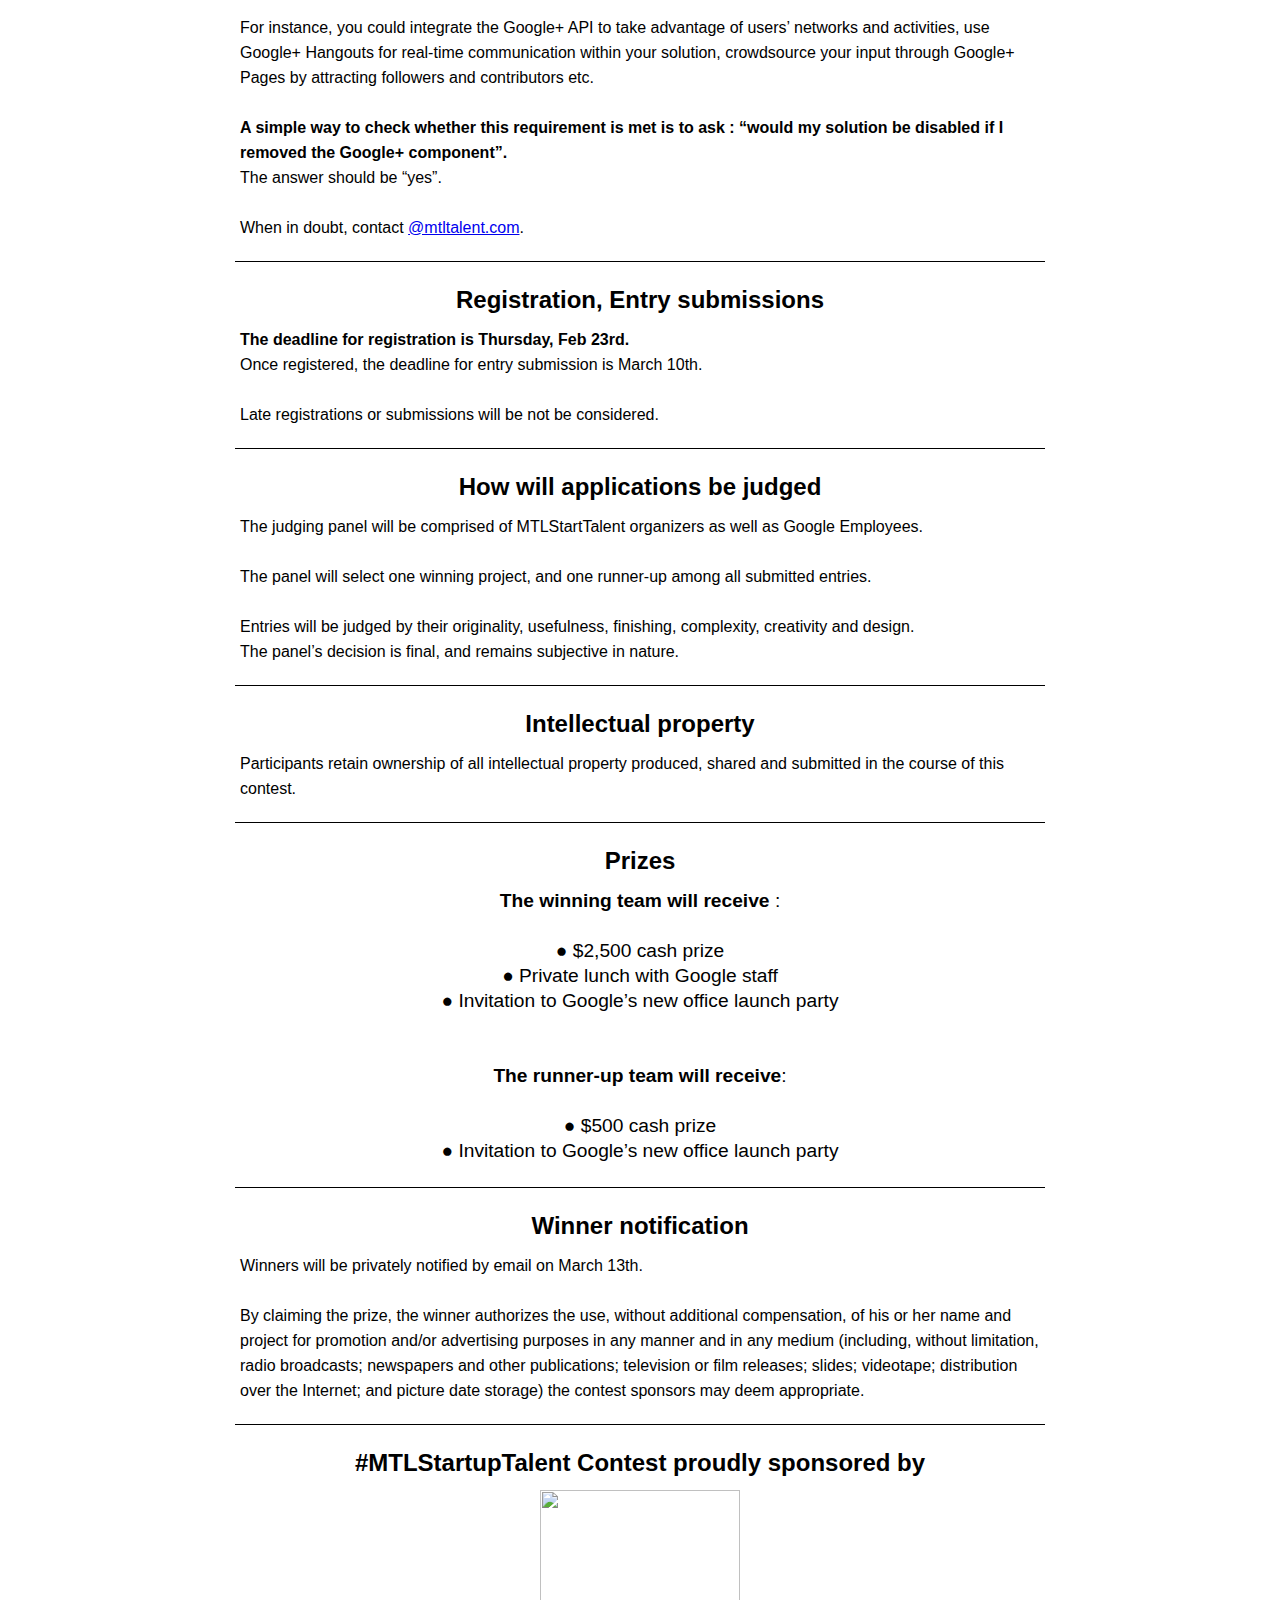
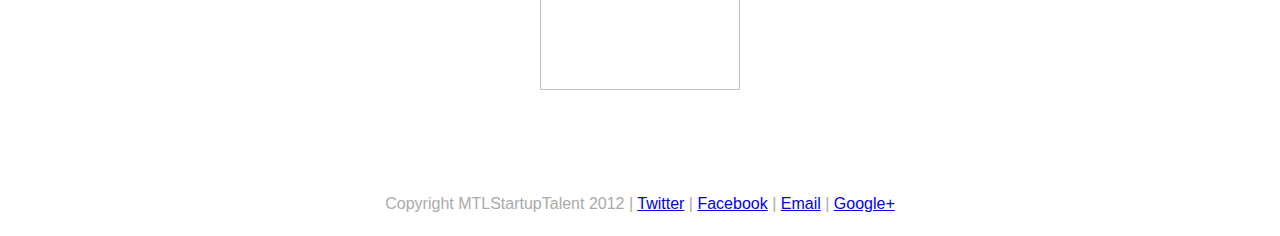
==== commit b8cb412d: "closed registation" ====
--- a/index.html
+++ b/index.html
@@ -43,7 +43,7 @@
 			<br/>
 		</h4>
 		<div class="register">
-			<a href="/register/" class="register_btn">Register NOW !</a>
+			<a class="register_btn">Registrations closed.</a>
 			<br>
 			<a href="https://twitter.com/intent/tweet?screen_name=mtltalent&text=2,500$%20contest%20for%20developers%20%26%20non%20developers%20%23MTLStartupTalent%20sponsored%20by%20Google%20contest.mtlstartuptalent.com" class="twitter-mention-button" data-size="large">Tweet to @support</a>
 			<script>!function(d,s,id){var js,fjs=d.getElementsByTagName(s)[0];if(!d.getElementById(id)){js=d.createElement(s);js.id=id;js.src="//platform.twitter.com/widgets.js";fjs.parentNode.insertBefore(js,fjs);}}(document,"script","twitter-wjs");</script>
@@ -120,7 +120,7 @@
 			<br/>
 			<br/>
 			
-			When in doubt, contact <A href="http://twitter.com/mtlstartuptalent">@mtltalent.com</a>.
+			When in doubt, contact <A href="http://twitter.com/mtltalent">@mtltalent.com</a>.
 		</p>
 		<h3 class="q">
 			Registration, Entry submissions
@@ -189,9 +189,9 @@
 			<p class="a logo">
 			<img id="logo" src="http://lh5.ggpht.com/-J7Q7cUDEFOU/S_bKEoyMSzI/AAAAAAAAGIw/PZJduitsVa0/s640/largeNewGoogleLogoFinalFlat-a.png"></img>
 			</p>
-		<div class="register">
-			<a href="/register/" class="register_btn">Register NOW !</a>
-		</div>
+		<!--<div class="register">
+			<a class="register_btn">Register NOW !</a>
+		</div>-->
 		<div class="fb_container">
 		<iframe src="http://www.facebook.com/plugins/like.php?href=http://contest.mtlstartuptalent.com"
 		        scrolling="no" frameborder="0"
--- a/css/style.css
+++ b/css/style.css
@@ -94,7 +94,8 @@
 	border-bottom-left-radius: 6px;
 	text-shadow: rgba(0,0,0,0.246094) 0px -1px 0px;
 	color: white;
-	background-image: -webkit-linear-gradient(top,rgb(0,136,204),rgb(0,68,204));
+	/*background-image: -webkit-linear-gradient(top,rgb(0,136,204),rgb(0,68,204));*/
+	background-image: -webkit-linear-gradient(top,#aaa,#ddd);
 	border-top-color: rgba(0,0,0,0.0976563);
 	border-right-color: rgba(0,0,0,0.0976563);
 	border-bottom-color: rgba(0,0,0,0.0976563);
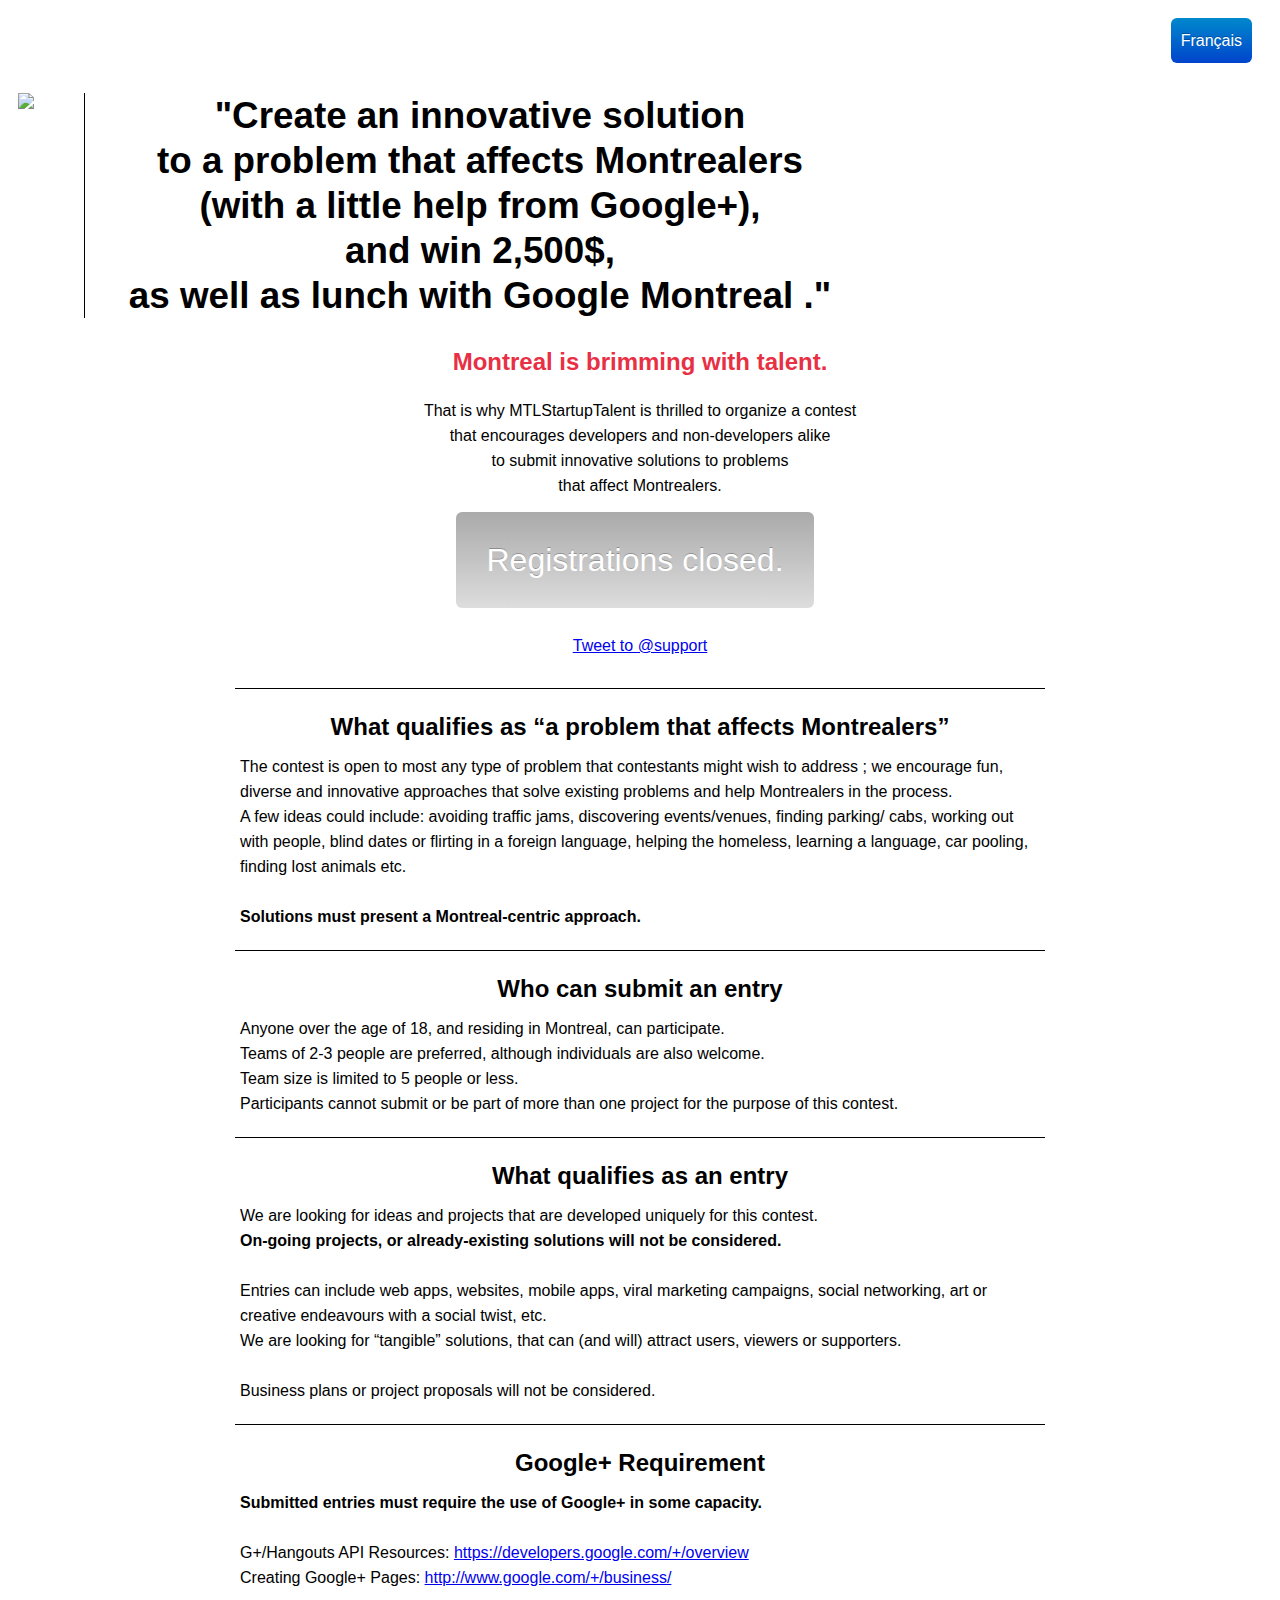
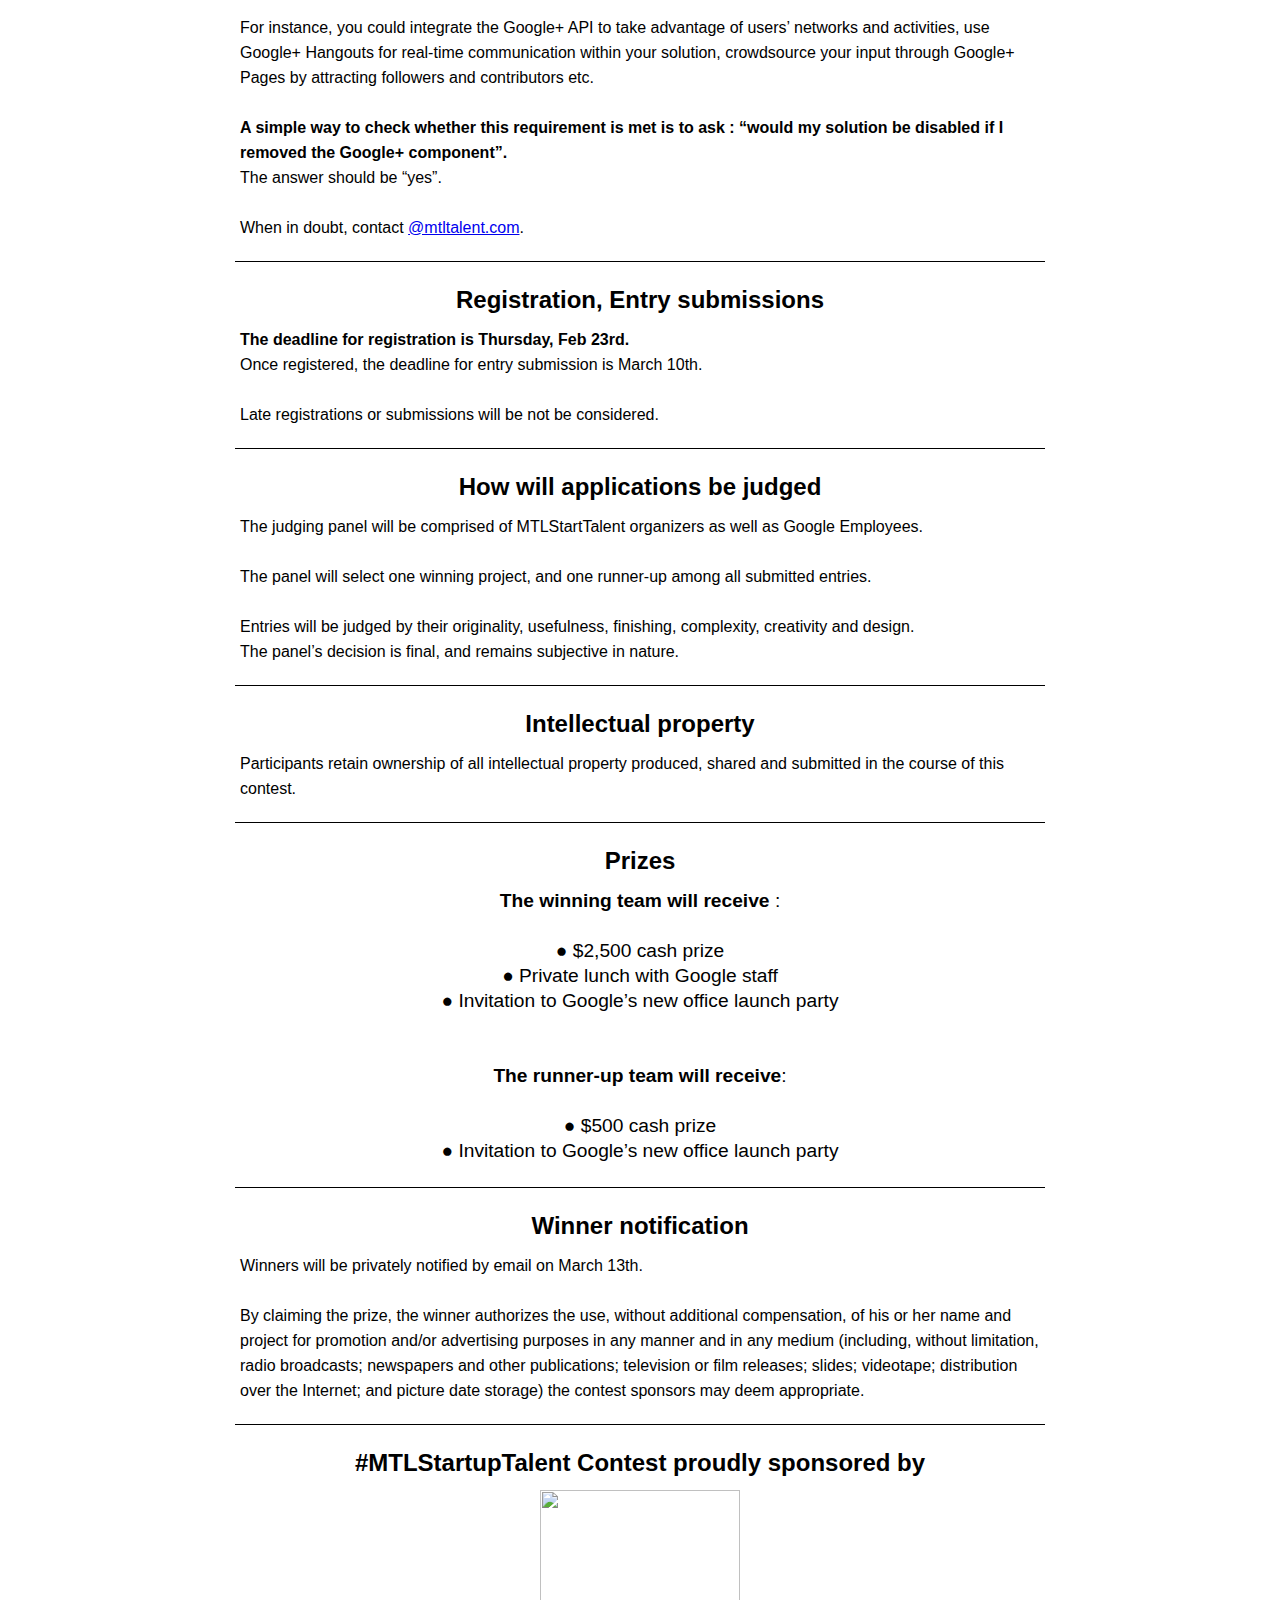
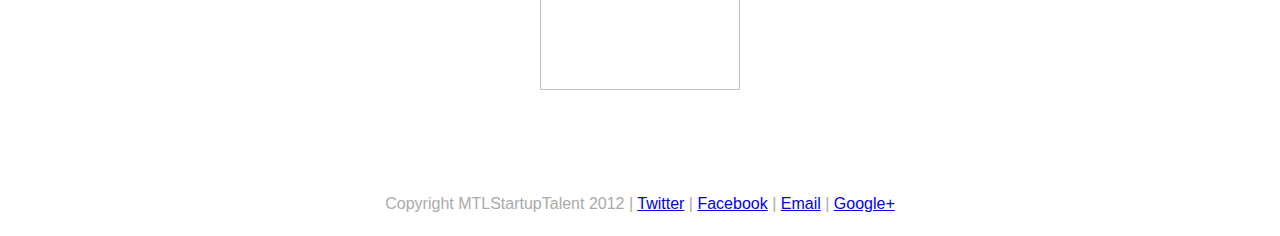
==== commit aa19a0c4: "asdf" ====
--- a/index.html
+++ b/index.html
@@ -7,7 +7,7 @@
 </head>
 <body>
 	<header>
-		<a href="/fr" class="register_btn" style="float:right;font-size:1em;padding:10px">Français</a>
+		<a href="/fr" class="register_btn lang" style="float:right;font-size:1em;padding:10px">Français</a>
 		<img src="http://ebmedia.eventbrite.com/s3-s3/eventlogos/422732/2301694430-5.png"></img>
 		
 		<h2>
--- a/css/style.css
+++ b/css/style.css
@@ -106,6 +106,11 @@
 	margin-bottom:30px;
 	padding:30px;
 }
+
+.register_btn.lang{
+	background-image: -webkit-linear-gradient(top,rgb(0,136,204),rgb(0,68,204));
+}
+
 .register_btn:hover{
 	color:#fff;
 }
